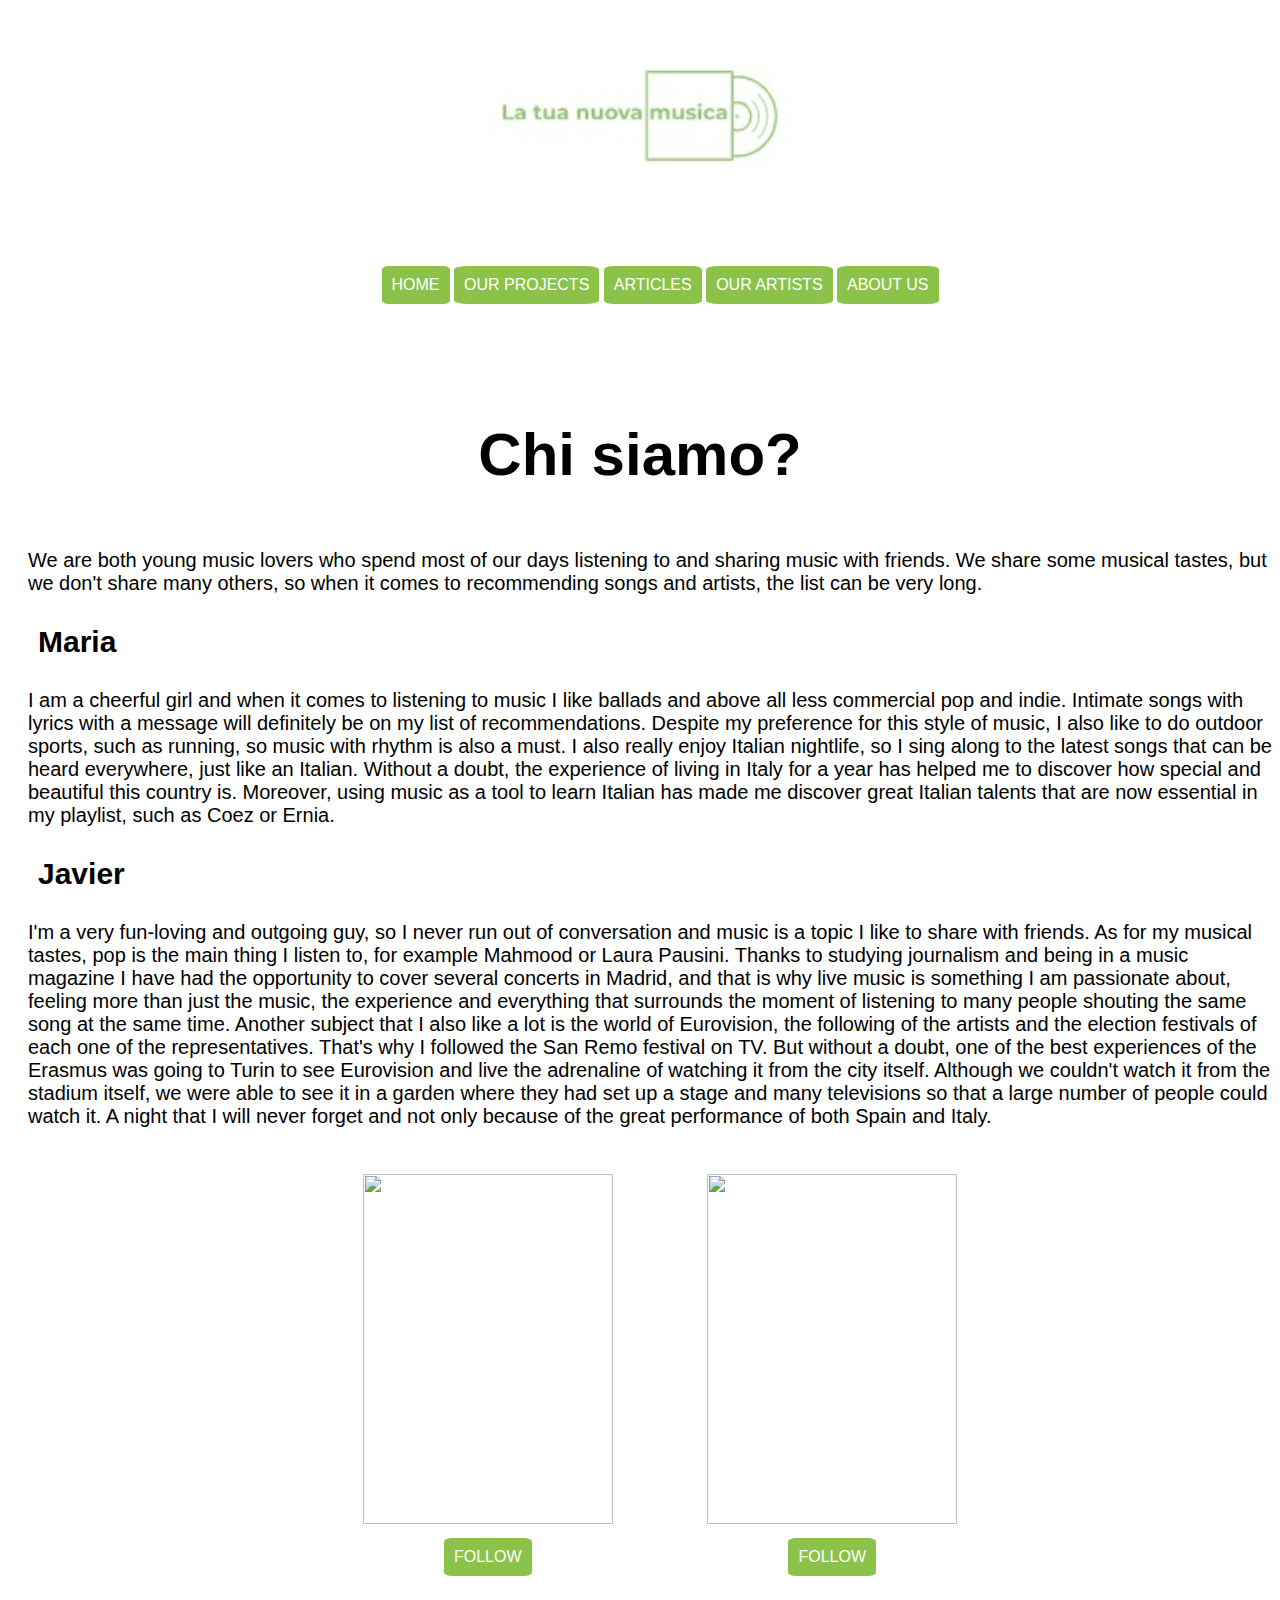
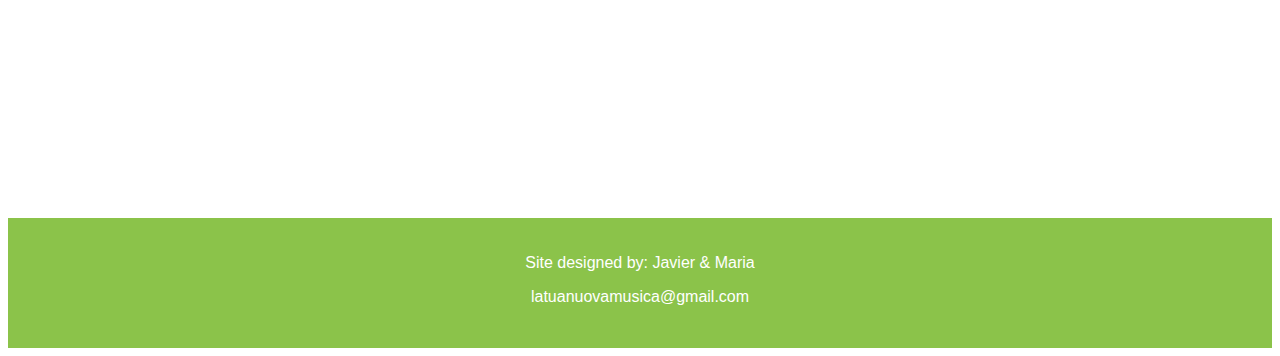
==== about us.html @ 0cf0e96a "Content" ====
<!doctype html>
<html lang="it">
  <head>
    <title>La tua nuova musica</title>
    <link href="css/styles.css" rel="stylesheet" type="text/css">
  </head>
  <body>
    <div id="cabecera">
      <header>
          <section>
            <div class="logo">
              <img src="logo.jpeg" width="300">
          </div> 
        </section>
      </header>
    </div>
    <div id="menu">
      <header>
        <section>
          <nav>
              <ul>
                <li><a href="index.html">HOME</a></li>
                <li><a href="projects.html">OUR PROJECTS</a></li>
                <li><a href="articles.html">ARTICLES</a></li>
                <li><a href="artists.html">OUR ARTISTS</a></li>
                <li><a href="about us.html">ABOUT US</a></li>
              </ul>
            </nav>
        </section>
      </header>
    </div>
    <div class="titles">
      <p> Chi siamo? </p>
    </div>
    <div class="texto2">
      <p>We are both young music lovers who spend most of our days listening to and sharing music with friends. We share some musical tastes, but we don't share many others, so when it comes to recommending songs and artists, the list can be very long.</p>
    </div>
    <div class="titles2">
      <p> Maria</p>
    </div>
    <div class="texto2">
      <p>I am a cheerful girl and when it comes to listening to music I like ballads and above all less commercial pop and indie. Intimate songs with lyrics with a message will definitely be on my list of recommendations.
Despite my preference for this style of music, I also like to do outdoor sports, such as running, so music with rhythm is also a must. I also really enjoy Italian nightlife, so I sing along to the latest songs that can be heard everywhere, just like an Italian.
Without a doubt, the experience of living in Italy for a year has helped me to discover how special and beautiful this country is. Moreover, using music as a tool to learn Italian has made me discover great Italian talents that are now essential in my playlist, such as Coez or Ernia. </p>
    </div>
    <div class="titles2">
      <p>Javier</p>
    </div>
    <div class="texto2">
      <p> I'm a very fun-loving and outgoing guy, so I never run out of conversation and music is a topic I like to share with friends. As for my musical tastes, pop is the main thing I listen to, for example Mahmood or Laura Pausini.
Thanks to studying journalism and being in a music magazine I have had the opportunity to cover several concerts in Madrid, and that is why live music is something I am passionate about, feeling more than just the music, the experience and everything that surrounds the moment of listening to many people shouting the same song at the same time.
Another subject that I also like a lot is the world of Eurovision, the following of the artists and the election festivals of each one of the representatives. That's why I followed the San Remo festival on TV. But without a doubt, one of the best experiences of the Erasmus was going to Turin to see Eurovision and live the adrenaline of watching it from the city itself. Although we couldn't watch it from the stadium itself, we were able to see it in a garden where they had set up a stage and many televisions so that a large number of people could watch it. A night that I will never forget and not only because of the great performance of both Spain and Italy. </p>
    </div>
    <div id="columnaizq">
          <nav>
          <ul>
            <img src="images/javier.jpeg" width="250" height="350">

              <li class="link"><a href="https://www.instagram.com/javiergonmar/">FOLLOW</a></li>
          </ul>
        </nav>
    </div>
    <div id="columnadcha">
        <nav>
          <ul>
              <img src="images/maria.jpeg" width="250" height="350">

              <li class="link"><a href="https://www.instagram.com/mariasaizd/">FOLLOW</a></li>
          </ul>
        </nav>
    </div>
  <footer>
    <nav class="navbar fixed-bottom bg-light">
       <div class="container-fluid">
        <p>Site designed by: Javier & Maria</p>
        <p>latuanuovamusica@gmail.com</p>
      </div>    
    </nav>
    </footer>
  </body> 
</html>
---- css/styles.css ----
styles.css

*{
	margin:  0;
	padding: 0;
	box-sizing:  border-box;
}

body{
	color: black ;
	font-family: "ARIAL";
	text-align: center;
}

header{
	height:  100px;
	background-size: cover;
	background-repeat: no-repeat;
}


section{
	max-width: 1000px;
	margin: auto;
	padding: 30px 0;
}

section h1{
	font-size:  44px;

}

.conte {
	text-align: center;
	margin-bottom: 50px;
}

.conte p{
	font-size: 60px;
	font-weight: bold;
	margin: 1em 0;
}

.conte a{
	color: black;
	text-decoration: none;
	background: #8BC34A;
	padding: 4px 20px;
	border border-radius: 30px;
	font size: 30px;
	margin: 10px;
	margin-bottom: 20px;

}

.titles {
	text-align: center;
	margin-top: 50px;
}

.titles p{
	font-size: 60px;
	font-weight: bold;
	margin: 1em 0;
	margin-top: 30px;
}

.texto {
	text-align: center;
}

.texto p{
	font-size: 20px;
}
.foot{
	font-size: 30px;
	margin: 10px 10px 10px 10px;
}

.foot p{
	margin: -10px 0px 0px 0px;
}

.foot p a{
	color: black;
}

.foot p a:hover{
	color: #8BC34A;
}

#cabecera{
	height: 200px;
	margin:10px;
}

#menu{
	height: 150px;
	margin: 10px;
}

nav ul li{
	padding: 10px;
	display: inline-block;
	background-color: #8BC34A;
	border-radius: 10%;
}

ul li a{
	text-decoration: none;
	color: white;
	margin-bottom: 20px;
}

#columnaizq{
	background: solid #ffffff;
	height: 600px;
	width: 320px;
	border: 1px;
	margin: 10px;
	display: inline-block;
}

.link{
	margin-top:10px ;
}

#columnadcha{
	background: solid #F9F97E;
	height: 600px;
	width: 320px;
	border: 1px ;
	margin: 10px;
	display: inline-block;
}	

.clear{
	clear: both;
}

#pie{
	background-color: #BDE699;
	text-align: center;
	height:  100px;
	margin-top: 50px;
	margin-bottom: 0px;
	bottom: 0px;
}

footer{
	bottom: 0px;
	background-color: #8BC34A;
	margin-top: 50px;
	margin-bottom: 0%;
	height: 50px;
	padding: 40px 25% 40px 25%;
}

.navbar fixed-bottom bg-light{
	bottom: 0px;
}

.container-fluid{
	text-decoration: none;
	color: white;
	margin-bottom: 20px;
}

.container-fluid p{
	text-align: center;
	margin-bottom: 20px;
	margin-top: -4px;
}

.navbar-brand{
	text-align: center;
	color: white;
	text-decoration: none;
	padding: 30px 30% 30px 25%;
}

.titles2{
	text-align: left;
	margin-left: 30px;
}

.titles2 p{
	font-size: 30px;
	font-weight: bold;
	margin: 1em 0;
	margin-top: 30px
}

.texto2 {
	text-align: left;
	margin-left: 20px;
}

.texto2 p{
	font-size: 20px;
}


<a class="navbar-brand" href="https://batuecas.es">latuanuovamusica@gmail.com</a>
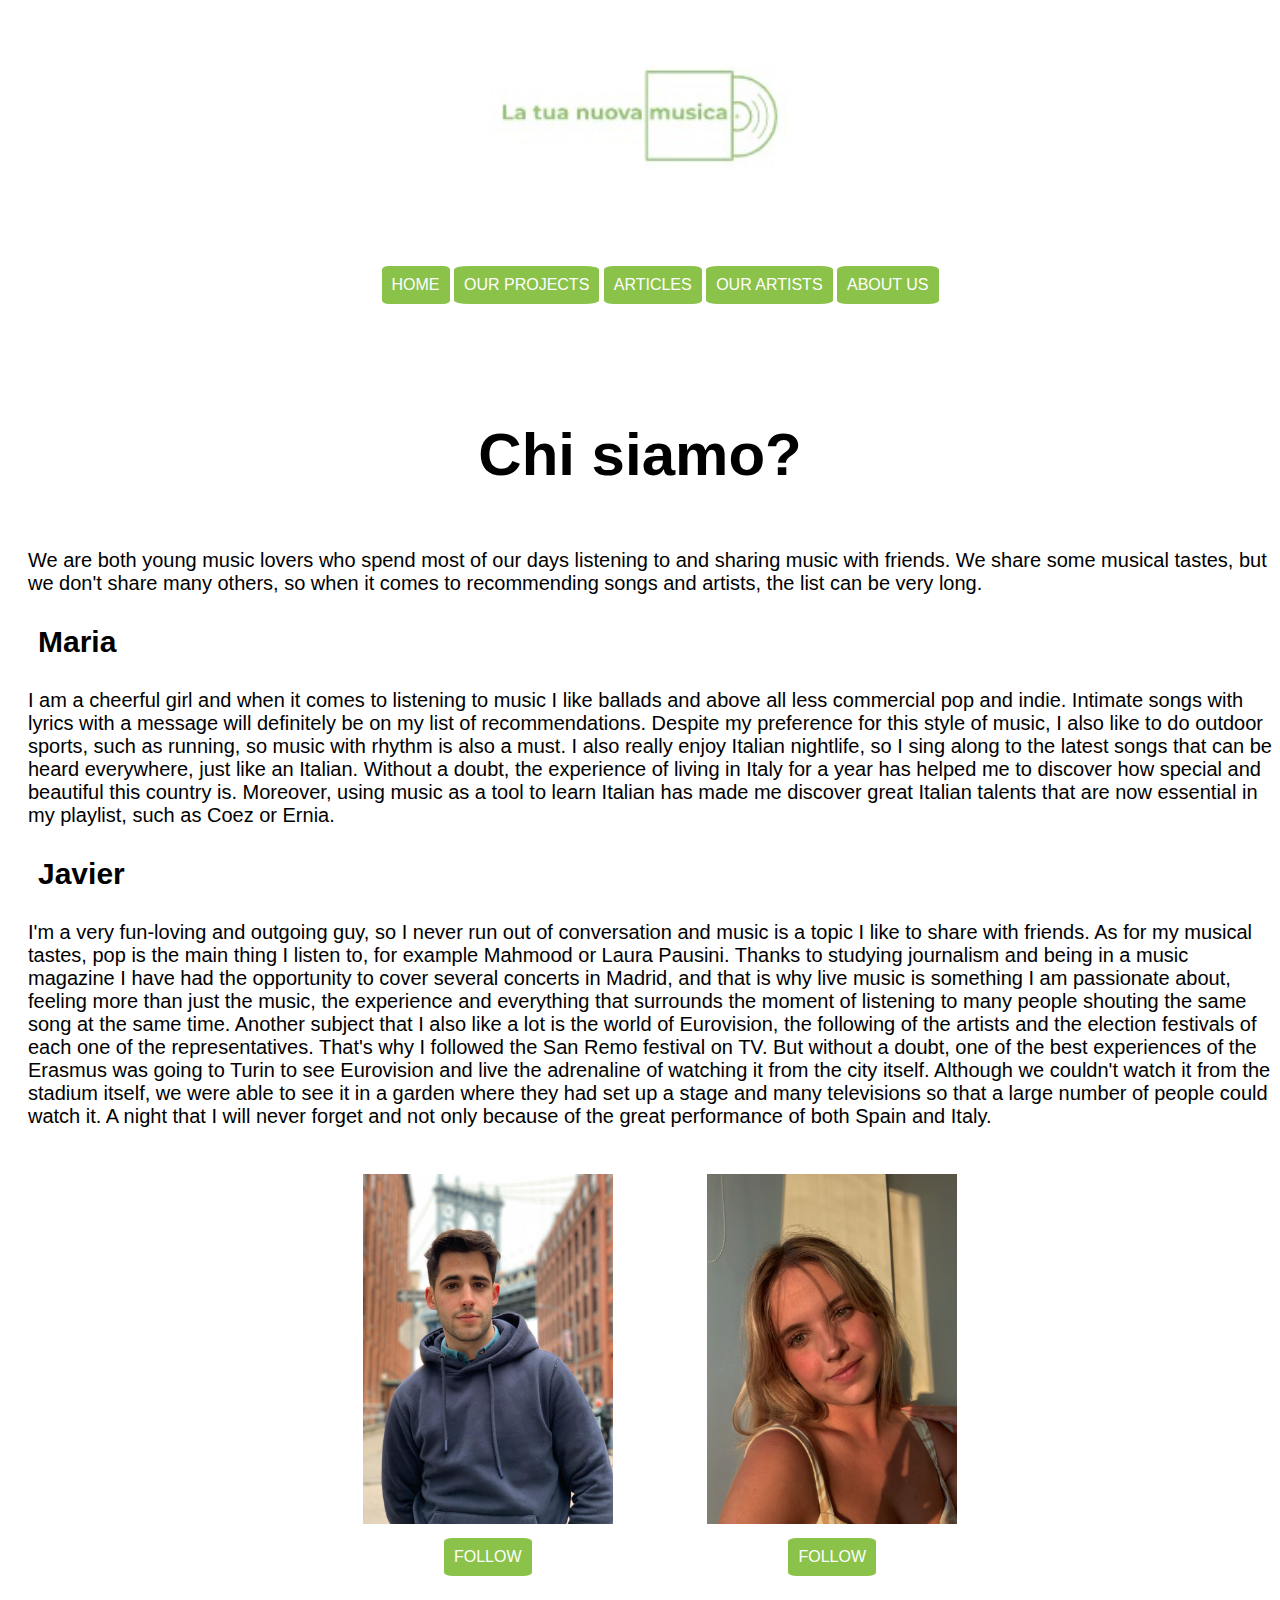
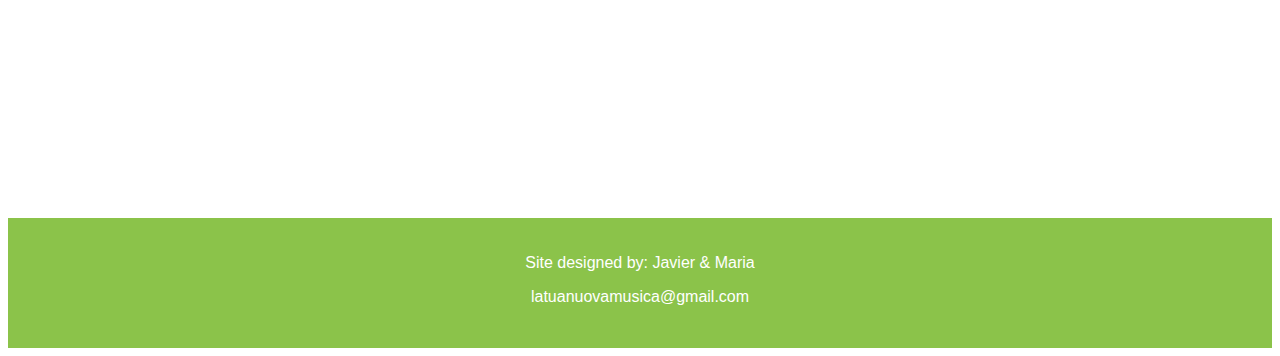
==== commit 210ed5f7: "Add files via upload" ====
--- a/about us.html
+++ b/about us.html
@@ -3,7 +3,15 @@
   <head>
     <title>La tua nuova musica</title>
     <link href="css/styles.css" rel="stylesheet" type="text/css">
-  </head>
+    <!-- Global site tag (gtag.js) - Google Analytics -->
+    <script async src="https://www.googletagmanager.com/gtag/js?id=G-H7YGDPEF1X"></script>
+    <script>
+      window.dataLayer = window.dataLayer || [];
+      function gtag(){dataLayer.push(arguments);}
+      gtag('js', new Date());
+      gtag('config', 'G-H7YGDPEF1X');
+    </script>
+    </head>
   <body>
     <div id="cabecera">
       <header>
